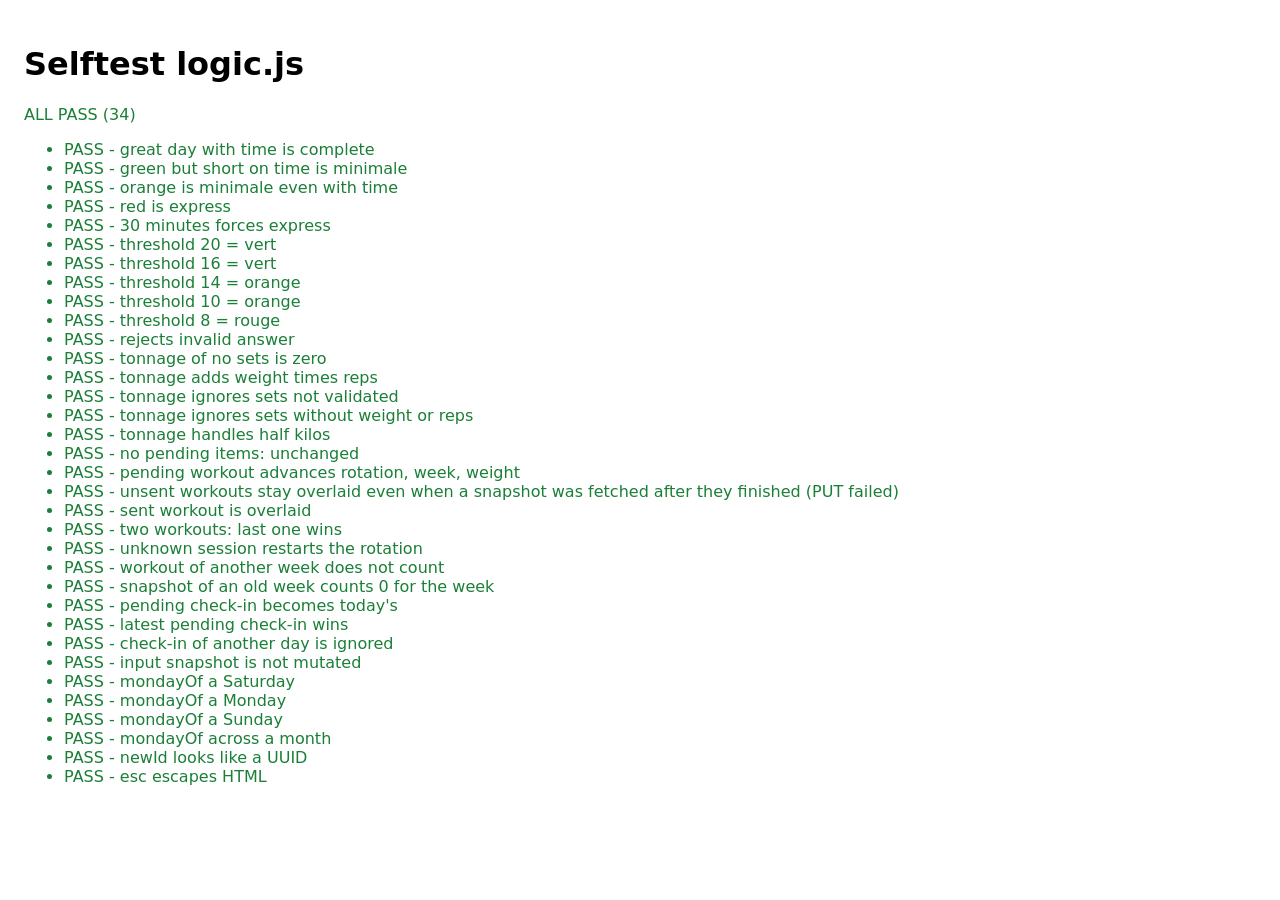
==== frontend/selftest.html @ 94582819 "Work fully offline: local-first workout and check-in with outbox sync The workout and check-in now l" ====
<!doctype html>
<html lang="fr">
<head>
  <meta charset="utf-8">
  <meta name="viewport" content="width=device-width, initial-scale=1">
  <title>Selftest logic.js</title>
  <style>
    body { font-family: system-ui, sans-serif; padding: 16px; }
    .pass { color: #1a7f37; }
    .fail { color: #cf222e; font-weight: 700; }
  </style>
</head>
<body>
  <!-- Open /app/selftest.html: runs the JS ports against the same cases as backend/tests/test_algorithms.py.
       Not in the service worker cache on purpose. -->
  <h1>Selftest logic.js</h1>
  <p id="summary"></p>
  <ul id="results"></ul>
  <script src="logic.js"></script>
  <script>
    const results = [];
    const same = (a, b) => JSON.stringify(a) === JSON.stringify(b);
    function check(name, actual, expected) {
      results.push({ name, ok: same(actual, expected), actual, expected });
    }
    function checkThrows(name, fn) {
      let threw = false;
      try { fn(); } catch { threw = true; }
      results.push({ name, ok: threw, actual: threw ? "throws" : "no error", expected: "throws" });
    }
    const r = (e, s, m, so, min) => computeReadiness(e, s, m, so, min);

    // --- computeReadiness (test_algorithms.py) ---
    check("great day with time is complete", r(5, 5, 5, 1, 60), { score: 20, level: "vert", format: "complete" });
    check("green but short on time is minimale", (({ level, format }) => ({ level, format }))(r(5, 5, 3, 1, 45)), { level: "vert", format: "minimale" });
    check("orange is minimale even with time", r(3, 3, 3, 3, 60), { score: 12, level: "orange", format: "minimale" });
    check("red is express", r(1, 1, 1, 5, 60), { score: 4, level: "rouge", format: "express" });
    check("30 minutes forces express", (({ level, format }) => ({ level, format }))(r(5, 5, 5, 1, 30)), { level: "vert", format: "express" });
    check("threshold 20 = vert", r(5, 5, 5, 1, 60).level, "vert");
    check("threshold 16 = vert", r(5, 3, 3, 1, 60).level, "vert");
    check("threshold 14 = orange", r(3, 3, 3, 1, 60).level, "orange");
    check("threshold 10 = orange", r(5, 1, 1, 3, 60).level, "orange");
    check("threshold 8 = rouge", r(1, 1, 3, 3, 60).level, "rouge");
    checkThrows("rejects invalid answer", () => r(2, 3, 3, 3, 60));

    // --- tonnage (test_algorithms.py) ---
    const S = (weight, reps, done) => ({ weight, reps, done });
    check("tonnage of no sets is zero", tonnage([]), 0);
    check("tonnage adds weight times reps", tonnage([S(80, 6, true), S(80, 5, true)]), 880);
    check("tonnage ignores sets not validated", tonnage([S(80, 6, true), S(100, 6, false)]), 480);
    check("tonnage ignores sets without weight or reps", tonnage([S(null, 12, true), S(60, null, true), S(60, 10, true)]), 600);
    check("tonnage handles half kilos", tonnage([S(22.5, 10, true)]), 225);


    // --- applyPending (outbox / sent overlay on a cached snapshot) ---
    const RAW = {
      generated_at: "2026-10-10T08:00:00", next_session_id: "HA", week_count: 1, week_goal: 4,
      last_weights: { squat: 70 }, checkin_today: null,
      sessions: [{ id: "HA" }, { id: "BA" }, { id: "HB" }, { id: "BB" }],
    };
    const wk = (session, finished, weight, date = "2026-10-10") => ({
      type: "workout", id: "w" + finished,
      body: { session_id: session, date, finished_at: finished,
              exercises: [{ slug: "squat", sets: [{ weight, reps: 5, done: true }, { weight: 999, reps: 5, done: false }] }] },
    });
    const ck = (created, energy = 5) => ({
      type: "checkin", id: "c" + created,
      body: { energy, sleep: 5, motivation: 5, soreness: 1, minutes: 60, date: "2026-10-10", created_at: created },
    });
    const ap = (outbox, sent = []) => applyPending(RAW, outbox, sent, "2026-10-10");
    const pick = (x) => ({ n: x.next_session_id, w: x.week_count, lw: x.last_weights.squat });

    check("no pending items: unchanged", pick(ap([])), { n: "HA", w: 1, lw: 70 });
    check("pending workout advances rotation, week, weight", pick(ap([wk("HA", "2026-10-10T09:00:00", 80)])), { n: "BA", w: 2, lw: 80 });
    check("unsent workouts stay overlaid even when a snapshot was fetched after they finished (PUT failed)",
      pick(ap([wk("BA", "2026-10-10T07:30:00", 85), wk("HA", "2026-10-10T07:00:00", 80)])), { n: "HB", w: 3, lw: 85 });
    check("sent workout is overlaid", pick(ap([], [wk("HA", "2026-10-10T07:00:00", 80)])), { n: "BA", w: 2, lw: 80 });
    check("two workouts: last one wins", pick(ap([wk("BA", "2026-10-10T11:00:00", 90), wk("HA", "2026-10-10T09:00:00", 80)])), { n: "HB", w: 3, lw: 90 });
    check("unknown session restarts the rotation", ap([wk("OLD", "2026-10-10T09:00:00", 80)]).next_session_id, "HA");
    check("workout of another week does not count", ap([wk("HA", "2026-10-10T09:00:00", 80, "2026-10-01")]).week_count, 1);
    check("snapshot of an old week counts 0 for the week",
      applyPending({ ...RAW, generated_at: "2026-09-01T08:00:00" }, [], [], "2026-10-10").week_count, 0);
    check("pending check-in becomes today's", ap([ck("2026-10-10T09:00:00")]).checkin_today, { score: 20, level: "vert", format: "complete" });
    check("latest pending check-in wins", ap([ck("2026-10-10T09:00:00"), ck("2026-10-10T10:00:00", 1)]).checkin_today.level, "vert");
    check("check-in of another day is ignored", applyPending(RAW, [ck("2026-10-10T09:00:00")], [], "2026-10-11").checkin_today, null);
    check("input snapshot is not mutated", (() => { ap([wk("HA", "2026-10-10T09:00:00", 80)]); return RAW.week_count; })(), 1);

    // --- dates and ids ---
    check("mondayOf a Saturday", mondayOf("2026-10-10"), "2026-10-05");
    check("mondayOf a Monday", mondayOf("2026-10-05"), "2026-10-05");
    check("mondayOf a Sunday", mondayOf("2026-10-11"), "2026-10-05");
    check("mondayOf across a month", mondayOf("2026-11-01"), "2026-10-26");
    check("newId looks like a UUID", /^[0-9a-f]{8}-[0-9a-f]{4}-4[0-9a-f]{3}-[89ab][0-9a-f]{3}-[0-9a-f]{12}$/.test(newId()), true);
    check("esc escapes HTML", esc('<b a="1">&'), "&lt;b a=&quot;1&quot;&gt;&amp;");

    const failed = results.filter((x) => !x.ok).length;
    document.getElementById("summary").textContent =
      failed === 0 ? `ALL PASS (${results.length})` : `${failed} FAIL / ${results.length}`;
    document.getElementById("summary").className = failed === 0 ? "pass" : "fail";
    document.getElementById("results").innerHTML = results.map((x) =>
      `<li class="${x.ok ? "pass" : "fail"}">${x.ok ? "PASS" : "FAIL"} - ${esc(x.name)}` +
      (x.ok ? "" : ` (got ${esc(JSON.stringify(x.actual))}, expected ${esc(JSON.stringify(x.expected))})`) + "</li>").join("");
  </script>
</body>
</html>
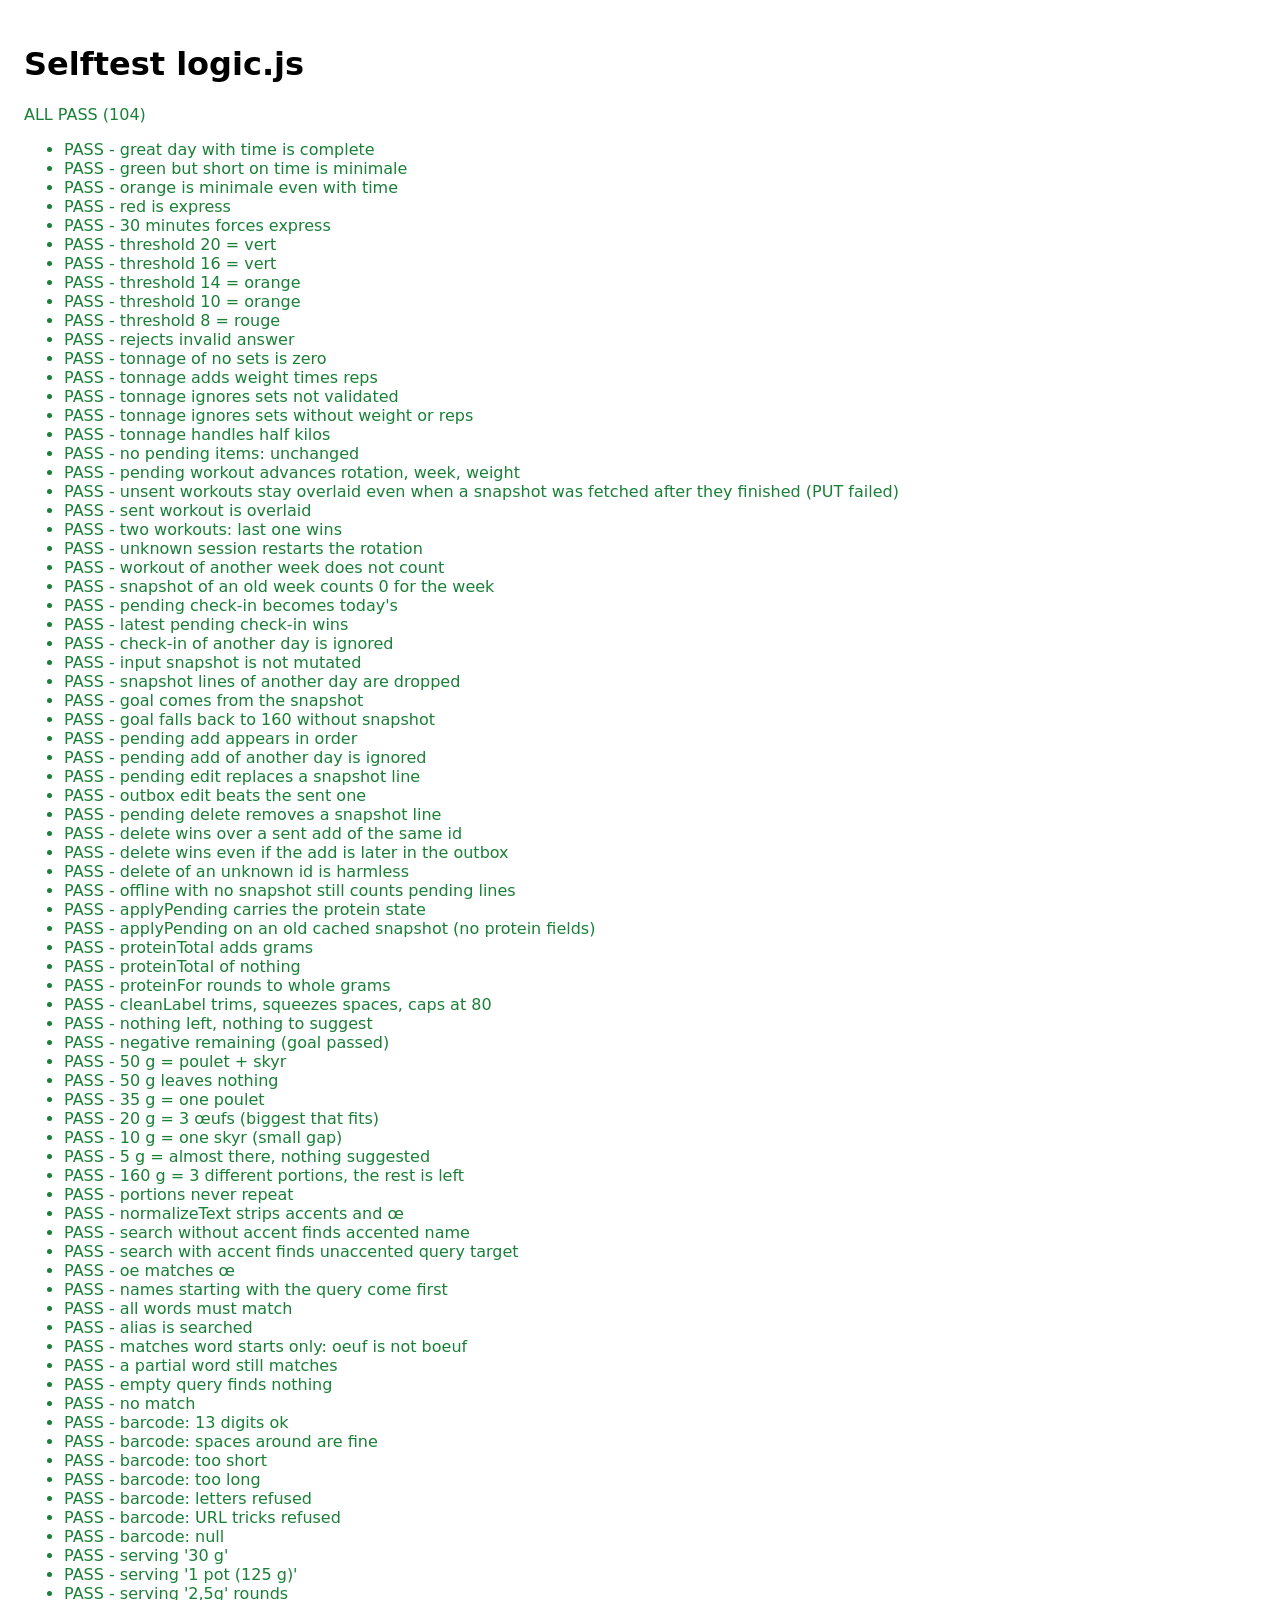
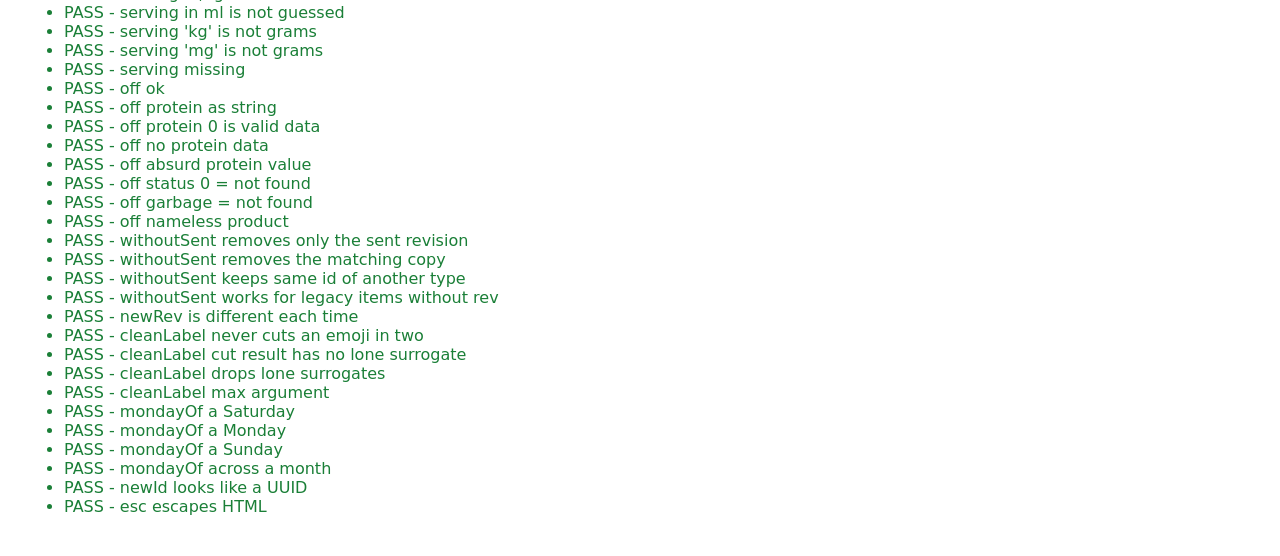
==== commit fda0ab50: "Add the Assiette screen: offline protein journal, barcode scan, guides Bottom tab bar (Aujourd'hui /" ====
--- a/frontend/selftest.html
+++ b/frontend/selftest.html
@@ -85,6 +85,105 @@
     check("check-in of another day is ignored", applyPending(RAW, [ck("2026-10-10T09:00:00")], [], "2026-10-11").checkin_today, null);
     check("input snapshot is not mutated", (() => { ap([wk("HA", "2026-10-10T09:00:00", 80)]); return RAW.week_count; })(), 1);
 
+    // --- protein journal (proteinState / applyPending overlay) ---
+    const TODAY = "2026-10-10";
+    const line = (id, grams, created, label = "x", date = TODAY) => ({ id, date, label, grams, created_at: created });
+    const put = (id, grams, created, label = "x", date = TODAY) =>
+      ({ type: "protein", id, body: { date, label, grams, created_at: created } });
+    const del = (id) => ({ type: "protein-delete", id, body: null });
+    const PRAW = { protein_goal_g: 170, protein_today: [line("a", 35, "2026-10-10T08:00:00"), line("old", 99, "2026-10-09T20:00:00", "x", "2026-10-09")] };
+    const ps = (outbox, sent = [], raw = PRAW) => proteinState(raw, outbox, sent, TODAY);
+    const ids = (st) => st.entries.map((e) => e.id);
+
+    check("snapshot lines of another day are dropped", ids(ps([])), ["a"]);
+    check("goal comes from the snapshot", ps([]).goal, 170);
+    check("goal falls back to 160 without snapshot", proteinState(null, [], [], TODAY), { entries: [], goal: 160 });
+    check("pending add appears in order", ids(ps([put("b", 25, "2026-10-10T07:00:00")])), ["b", "a"]);
+    check("pending add of another day is ignored", ids(ps([put("b", 25, "2026-10-09T07:00:00", "x", "2026-10-09")])), ["a"]);
+    check("pending edit replaces a snapshot line", ps([put("a", 20, "2026-10-10T08:00:00", "Skyr")]).entries, [line("a", 20, "2026-10-10T08:00:00", "Skyr")]);
+    check("outbox edit beats the sent one", ps([put("b", 30, "2026-10-10T09:00:00")], [put("b", 10, "2026-10-10T09:00:00")]).entries[1].grams, 30);
+    check("pending delete removes a snapshot line", ids(ps([del("a")])), []);
+    check("delete wins over a sent add of the same id", ids(ps([del("b")], [put("b", 25, "2026-10-10T09:00:00")])), ["a"]);
+    check("delete wins even if the add is later in the outbox", ids(ps([del("b"), put("b", 25, "2026-10-10T09:00:00")])), ["a"]);
+    check("delete of an unknown id is harmless", ids(ps([del("zzz")])), ["a"]);
+    check("offline with no snapshot still counts pending lines", ids(proteinState(null, [put("b", 25, "2026-10-10T07:00:00")], [], TODAY)), ["b"]);
+    check("applyPending carries the protein state",
+      (({ protein_today, protein_goal_g }) => ({ n: protein_today.length, protein_goal_g }))(applyPending({ ...RAW, ...PRAW }, [put("b", 5, "2026-10-10T10:00:00")], [], TODAY)),
+      { n: 2, protein_goal_g: 170 });
+    check("applyPending on an old cached snapshot (no protein fields)", (({ protein_today, protein_goal_g }) => ({ protein_today, protein_goal_g }))(ap([])), { protein_today: [], protein_goal_g: 160 });
+    check("proteinTotal adds grams", proteinTotal([line("a", 35, ""), line("b", 18, "")]), 53);
+    check("proteinTotal of nothing", proteinTotal([]), 0);
+    check("proteinFor rounds to whole grams", [proteinFor(31, 120), proteinFor(11, 140), proteinFor(0, 100)], [37, 15, 0]);
+    check("cleanLabel trims, squeezes spaces, caps at 80", [cleanLabel("  a   b \n c "), cleanLabel("x".repeat(100)).length, cleanLabel(null)], ["a b c", 80, ""]);
+
+    // --- suggestPortions ---
+    const names = (r) => r.items.map((p) => p.label);
+    check("nothing left, nothing to suggest", suggestPortions(0), { items: [], left: 0 });
+    check("negative remaining (goal passed)", suggestPortions(-20), { items: [], left: 0 });
+    check("50 g = poulet + skyr", names(suggestPortions(50)), ["1 blanc de poulet", "1 skyr"]);
+    check("50 g leaves nothing", suggestPortions(50).left, 0);
+    check("35 g = one poulet", names(suggestPortions(35)), ["1 blanc de poulet"]);
+    check("20 g = 3 œufs (biggest that fits)", names(suggestPortions(20)), ["3 œufs"]);
+    check("10 g = one skyr (small gap)", names(suggestPortions(10)), ["1 skyr"]);
+    check("5 g = almost there, nothing suggested", suggestPortions(5), { items: [], left: 5 });
+    check("160 g = 3 different portions, the rest is left", [names(suggestPortions(160)).length, suggestPortions(160).left], [3, 74]);
+    check("portions never repeat", new Set(names(suggestPortions(200))).size, 3);
+
+    // --- accent-insensitive search ---
+    const FOODS = [{ name: "Œufs durs" }, { name: "Crème dessert" }, { name: "Blanc de poulet", alias: "volaille" }, { name: "Poulet rôti" }, { name: "Lentilles" }];
+    const found = (q) => searchFoods(q, FOODS).map((f) => f.name);
+    check("normalizeText strips accents and œ", normalizeText("  Œufs Crème BRÛLÉE "), "oeufs creme brulee");
+    check("search without accent finds accented name", found("creme"), ["Crème dessert"]);
+    check("search with accent finds unaccented query target", found("rôti"), ["Poulet rôti"]);
+    check("oe matches œ", found("oeuf"), ["Œufs durs"]);
+    check("names starting with the query come first", found("poulet"), ["Poulet rôti", "Blanc de poulet"]);
+    check("all words must match", found("poulet roti"), ["Poulet rôti"]);
+    check("alias is searched", found("volaille"), ["Blanc de poulet"]);
+    check("matches word starts only: oeuf is not boeuf", searchFoods("oeuf", [{ name: "Bœuf cuit" }, { name: "Œuf dur" }]).map((f) => f.name), ["Œuf dur"]);
+    check("a partial word still matches", found("lent"), ["Lentilles"]);
+    check("empty query finds nothing", found("  "), []);
+    check("no match", found("zzz"), []);
+
+    // --- Open Food Facts helpers ---
+    check("barcode: 13 digits ok", validBarcode("3017620422003"), true);
+    check("barcode: spaces around are fine", validBarcode(" 3017 6204 22003 "), true);
+    check("barcode: too short", validBarcode("1234567"), false);
+    check("barcode: too long", validBarcode("123456789012345"), false);
+    check("barcode: letters refused", validBarcode("30176204220a3"), false);
+    check("barcode: URL tricks refused", validBarcode("12345678/../x"), false);
+    check("barcode: null", validBarcode(null), false);
+    check("serving '30 g'", parseServingGrams("30 g"), 30);
+    check("serving '1 pot (125 g)'", parseServingGrams("1 pot (125 g)"), 125);
+    check("serving '2,5g' rounds", parseServingGrams("2,5g"), 3);
+    check("serving in ml is not guessed", parseServingGrams("250 ml"), null);
+    check("serving 'kg' is not grams", parseServingGrams("1 kg"), null);
+    check("serving 'mg' is not grams", parseServingGrams("30 mg"), null);
+    check("serving missing", parseServingGrams(undefined), null);
+    check("off ok", interpretOffProduct({ status: 1, product: { product_name: "Skyr nature", brands: "Danone, Autre", proteins_100g: 11, serving_size: "140 g" } }),
+      { kind: "ok", name: "Skyr nature", brand: "Danone", per100: 11, servingGrams: 140 });
+    check("off protein as string", interpretOffProduct({ status: 1, product: { product_name: "A", proteins_100g: "7.5" } }).per100, 7.5);
+    check("off protein 0 is valid data", interpretOffProduct({ status: 1, product: { product_name: "A", proteins_100g: 0 } }).kind, "ok");
+    check("off no protein data", interpretOffProduct({ status: 1, product: { product_name: "Soda", brands: "X" } }), { kind: "noprotein", name: "Soda", brand: "X" });
+    check("off absurd protein value", interpretOffProduct({ status: 1, product: { product_name: "A", proteins_100g: 400 } }).kind, "noprotein");
+    check("off status 0 = not found", interpretOffProduct({ status: 0, status_verbose: "product not found" }), { kind: "notfound" });
+    check("off garbage = not found", [interpretOffProduct(null), interpretOffProduct({}), interpretOffProduct("x")].map((r) => r.kind), ["notfound", "notfound", "notfound"]);
+    check("off nameless product", interpretOffProduct({ status: 1, product: { proteins_100g: 5 } }).name, "Produit sans nom");
+
+    // --- outbox revisions: a newer edit queued while an older copy is in flight survives ---
+    const rv = (type, id, rev) => ({ type, id, rev, body: {} });
+    check("withoutSent removes only the sent revision", withoutSent([rv("protein", "a", "r2"), rv("workout", "w", "r1")], rv("protein", "a", "r1")).map((i) => i.rev), ["r2", "r1"]);
+    check("withoutSent removes the matching copy", withoutSent([rv("protein", "a", "r1"), rv("protein", "b", "r1")], rv("protein", "a", "r1")).map((i) => i.id), ["b"]);
+    check("withoutSent keeps same id of another type", withoutSent([rv("protein-delete", "a", "r1")], rv("protein", "a", "r1")).length, 1);
+    check("withoutSent works for legacy items without rev", withoutSent([{ type: "checkin", id: "c", body: {} }], { type: "checkin", id: "c", body: {} }), []);
+    check("newRev is different each time", newRev() !== newRev(), true);
+
+    // --- labels: code points, no lone surrogates ---
+    const EMOJI = "🍗";  // a chicken leg: 2 UTF-16 units, 1 character
+    check("cleanLabel never cuts an emoji in two", Array.from(cleanLabel(EMOJI.repeat(100))).length, 80);
+    check("cleanLabel cut result has no lone surrogate", /[\uD800-\uDBFF](?![\uDC00-\uDFFF])|(?<![\uD800-\uDBFF])[\uDC00-\uDFFF]/.test(cleanLabel("a" + EMOJI.repeat(100), 10)), false);
+    check("cleanLabel drops lone surrogates", [cleanLabel("a\uD800b"), cleanLabel("a\uDC00b"), cleanLabel("x" + EMOJI)], ["ab", "ab", "x" + EMOJI]);
+    check("cleanLabel max argument", cleanLabel("abcdef", 3), "abc");
+
     // --- dates and ids ---
     check("mondayOf a Saturday", mondayOf("2026-10-10"), "2026-10-05");
     check("mondayOf a Monday", mondayOf("2026-10-05"), "2026-10-05");
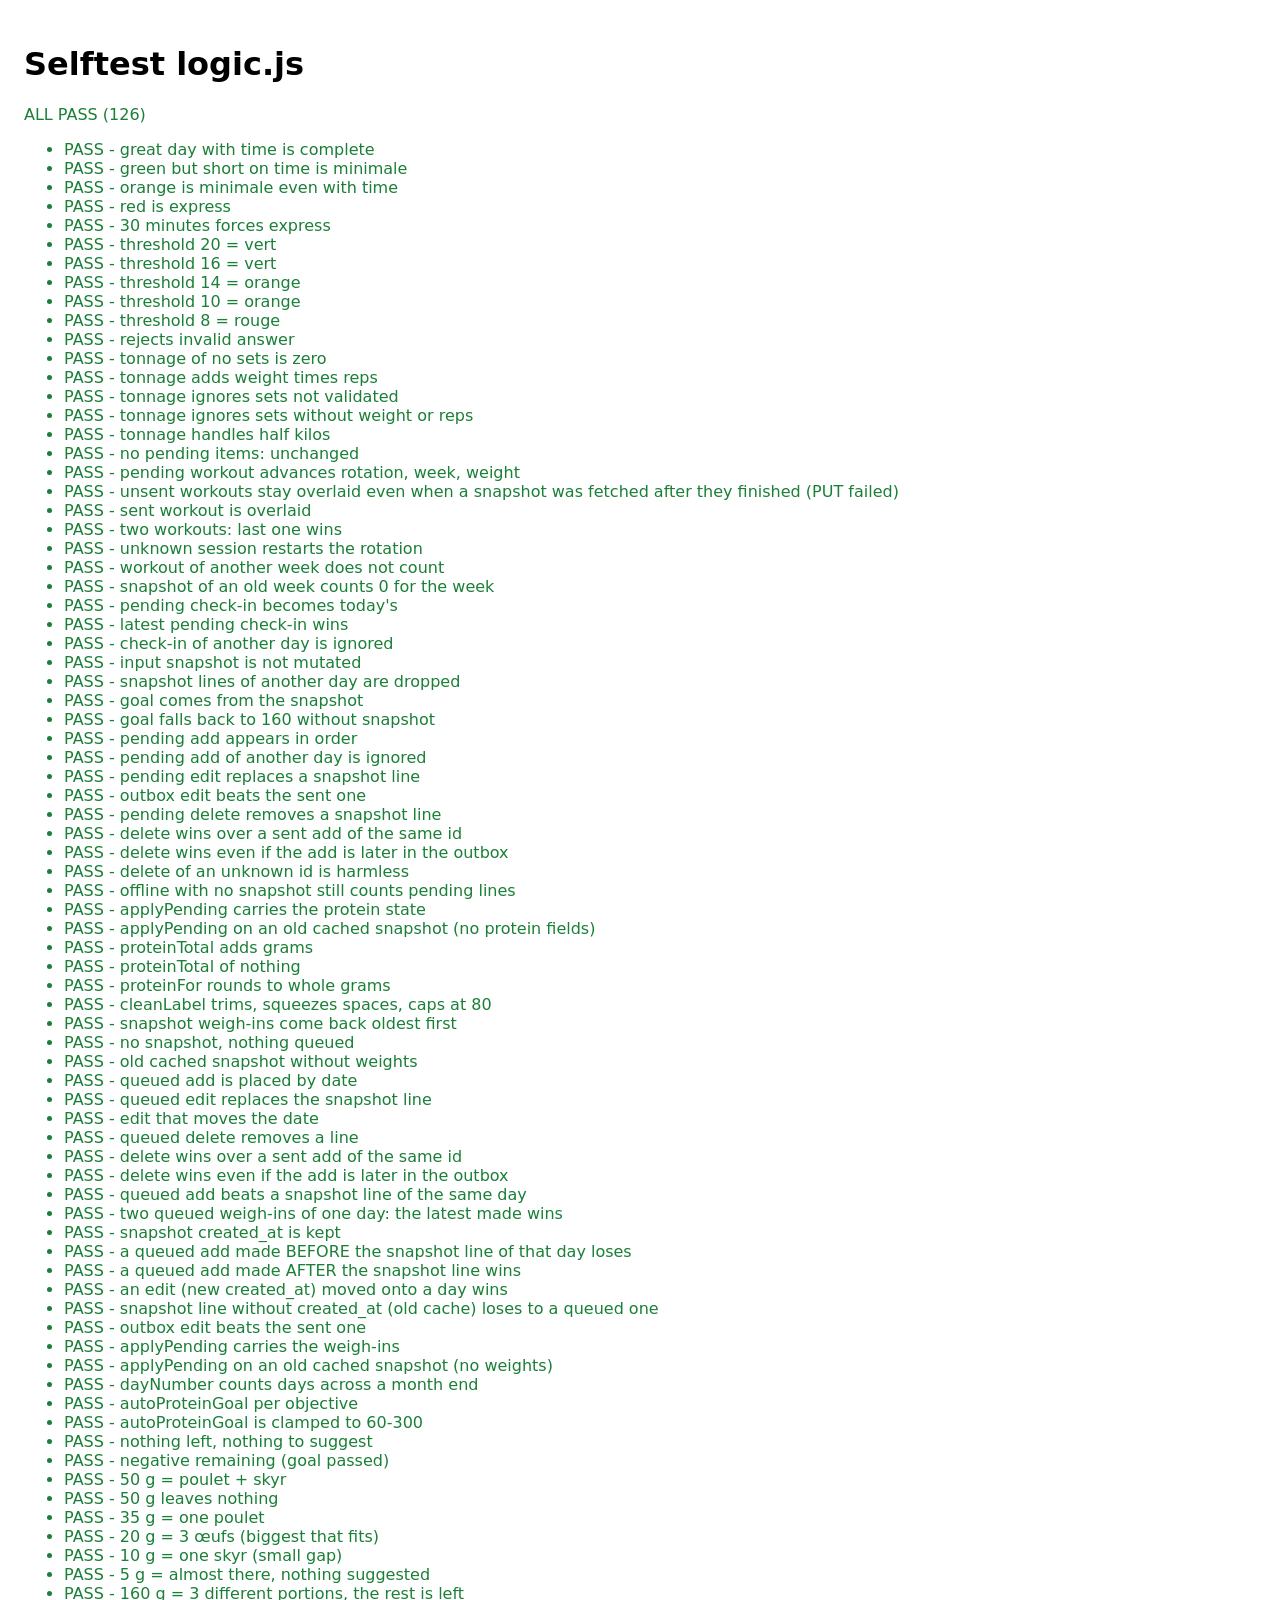
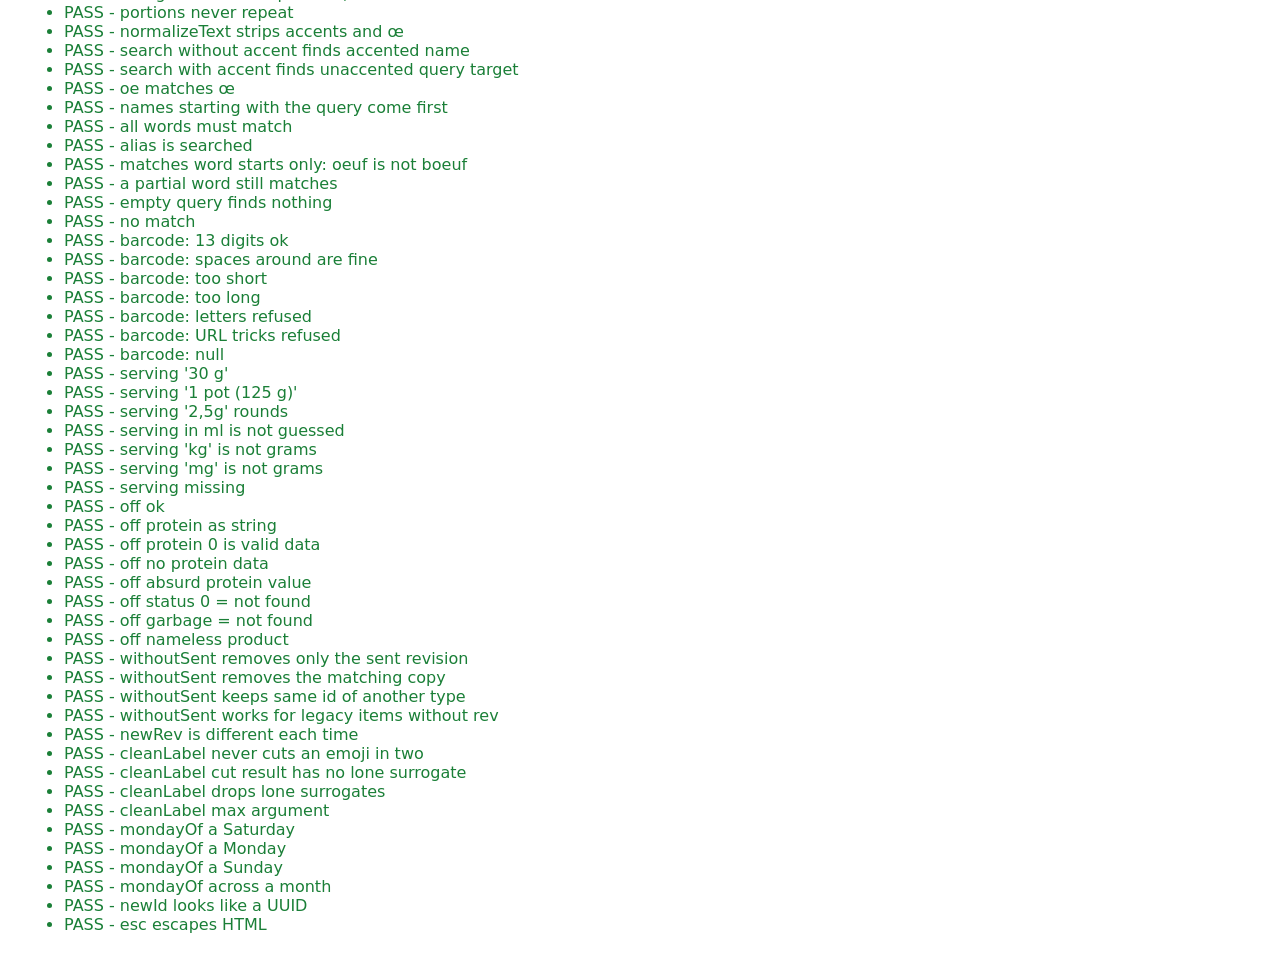
==== commit 67a3d32f: "Add the Progrès and Réglages screens and the program editor Progrès draws weight, sessions, cardio, " ====
--- a/frontend/selftest.html
+++ b/frontend/selftest.html
@@ -116,6 +116,37 @@
     check("proteinFor rounds to whole grams", [proteinFor(31, 120), proteinFor(11, 140), proteinFor(0, 100)], [37, 15, 0]);
     check("cleanLabel trims, squeezes spaces, caps at 80", [cleanLabel("  a   b \n c "), cleanLabel("x".repeat(100)).length, cleanLabel(null)], ["a b c", 80, ""]);
 
+    // --- weigh-ins (weightsState / applyPending overlay) ---
+    const WRAW = { weights: [{ id: "a", date: "2026-10-01", kg: 88, created_at: "2026-10-01T08:00:00" }, { id: "b", date: "2026-10-05", kg: 87, created_at: "2026-10-05T08:00:00" }] };
+    const wput = (id, date, kg, created) => ({ type: "weight", id, body: { date, kg, created_at: created } });
+    const wdel = (id) => ({ type: "weight-delete", id, body: null });
+    const ws = (outbox, sent = [], raw = WRAW) => weightsState(raw, outbox, sent);
+    const wkg = (list) => list.map((w) => `${w.date}:${w.kg}`);
+
+    check("snapshot weigh-ins come back oldest first", wkg(ws([])), ["2026-10-01:88", "2026-10-05:87"]);
+    check("no snapshot, nothing queued", ws([], [], null), []);
+    check("old cached snapshot without weights", ws([], [], {}), []);
+    check("queued add is placed by date", wkg(ws([wput("c", "2026-10-03", 87.5, "2026-10-03T08:00:00")])), ["2026-10-01:88", "2026-10-03:87.5", "2026-10-05:87"]);
+    check("queued edit replaces the snapshot line", wkg(ws([wput("b", "2026-10-05", 86.4, "2026-10-06T09:00:00")])), ["2026-10-01:88", "2026-10-05:86.4"]);
+    check("edit that moves the date", wkg(ws([wput("b", "2026-10-07", 87, "2026-10-07T09:00:00")])), ["2026-10-01:88", "2026-10-07:87"]);
+    check("queued delete removes a line", wkg(ws([wdel("a")])), ["2026-10-05:87"]);
+    check("delete wins over a sent add of the same id", wkg(ws([wdel("c")], [wput("c", "2026-10-03", 87.5, "2026-10-03T08:00:00")])), ["2026-10-01:88", "2026-10-05:87"]);
+    check("delete wins even if the add is later in the outbox", wkg(ws([wdel("c"), wput("c", "2026-10-03", 87.5, "2026-10-03T08:00:00")])), ["2026-10-01:88", "2026-10-05:87"]);
+    check("queued add beats a snapshot line of the same day", wkg(ws([wput("c", "2026-10-05", 86.8, "2026-10-05T20:00:00")])), ["2026-10-01:88", "2026-10-05:86.8"]);
+    check("two queued weigh-ins of one day: the latest made wins",
+      wkg(ws([wput("c", "2026-10-08", 86, "2026-10-08T08:00:00"), wput("d", "2026-10-08", 85.5, "2026-10-08T21:00:00")])).slice(-1), ["2026-10-08:85.5"]);
+    check("snapshot created_at is kept", ws([])[1].created_at, "2026-10-05T08:00:00");
+    check("a queued add made BEFORE the snapshot line of that day loses", wkg(ws([wput("c", "2026-10-05", 90, "2026-10-05T07:00:00")])), ["2026-10-01:88", "2026-10-05:87"]);
+    check("a queued add made AFTER the snapshot line wins", wkg(ws([wput("c", "2026-10-05", 90, "2026-10-05T09:00:00")])), ["2026-10-01:88", "2026-10-05:90"]);
+    check("an edit (new created_at) moved onto a day wins", wkg(ws([wput("a", "2026-10-05", 88, "2026-10-10T12:00:00")])), ["2026-10-05:88"]);
+    check("snapshot line without created_at (old cache) loses to a queued one", wkg(ws([wput("c", "2026-10-05", 90, "2026-10-05T07:00:00")], [], { weights: [{ id: "b", date: "2026-10-05", kg: 87 }] })), ["2026-10-05:90"]);
+    check("outbox edit beats the sent one", ws([wput("c", "2026-10-03", 90, "2026-10-03T09:00:00")], [wput("c", "2026-10-03", 80, "2026-10-03T08:00:00")]).find((w) => w.id === "c").kg, 90);
+    check("applyPending carries the weigh-ins", wkg(applyPending({ ...RAW, ...WRAW }, [wput("c", "2026-10-09", 86, "2026-10-09T08:00:00")], [], "2026-10-10").weights).length, 3);
+    check("applyPending on an old cached snapshot (no weights)", ap([]).weights, []);
+    check("dayNumber counts days across a month end", dayNumber("2026-11-02") - dayNumber("2026-10-30"), 3);
+    check("autoProteinGoal per objective", [autoProteinGoal(86, "recompo"), autoProteinGoal(86, "muscle"), autoProteinGoal(86, "forme"), autoProteinGoal(86, "perte")], [172, 155, 138, 172]);
+    check("autoProteinGoal is clamped to 60-300", [autoProteinGoal(20, "forme"), autoProteinGoal(240, "recompo")], [60, 300]);
+
     // --- suggestPortions ---
     const names = (r) => r.items.map((p) => p.label);
     check("nothing left, nothing to suggest", suggestPortions(0), { items: [], left: 0 });
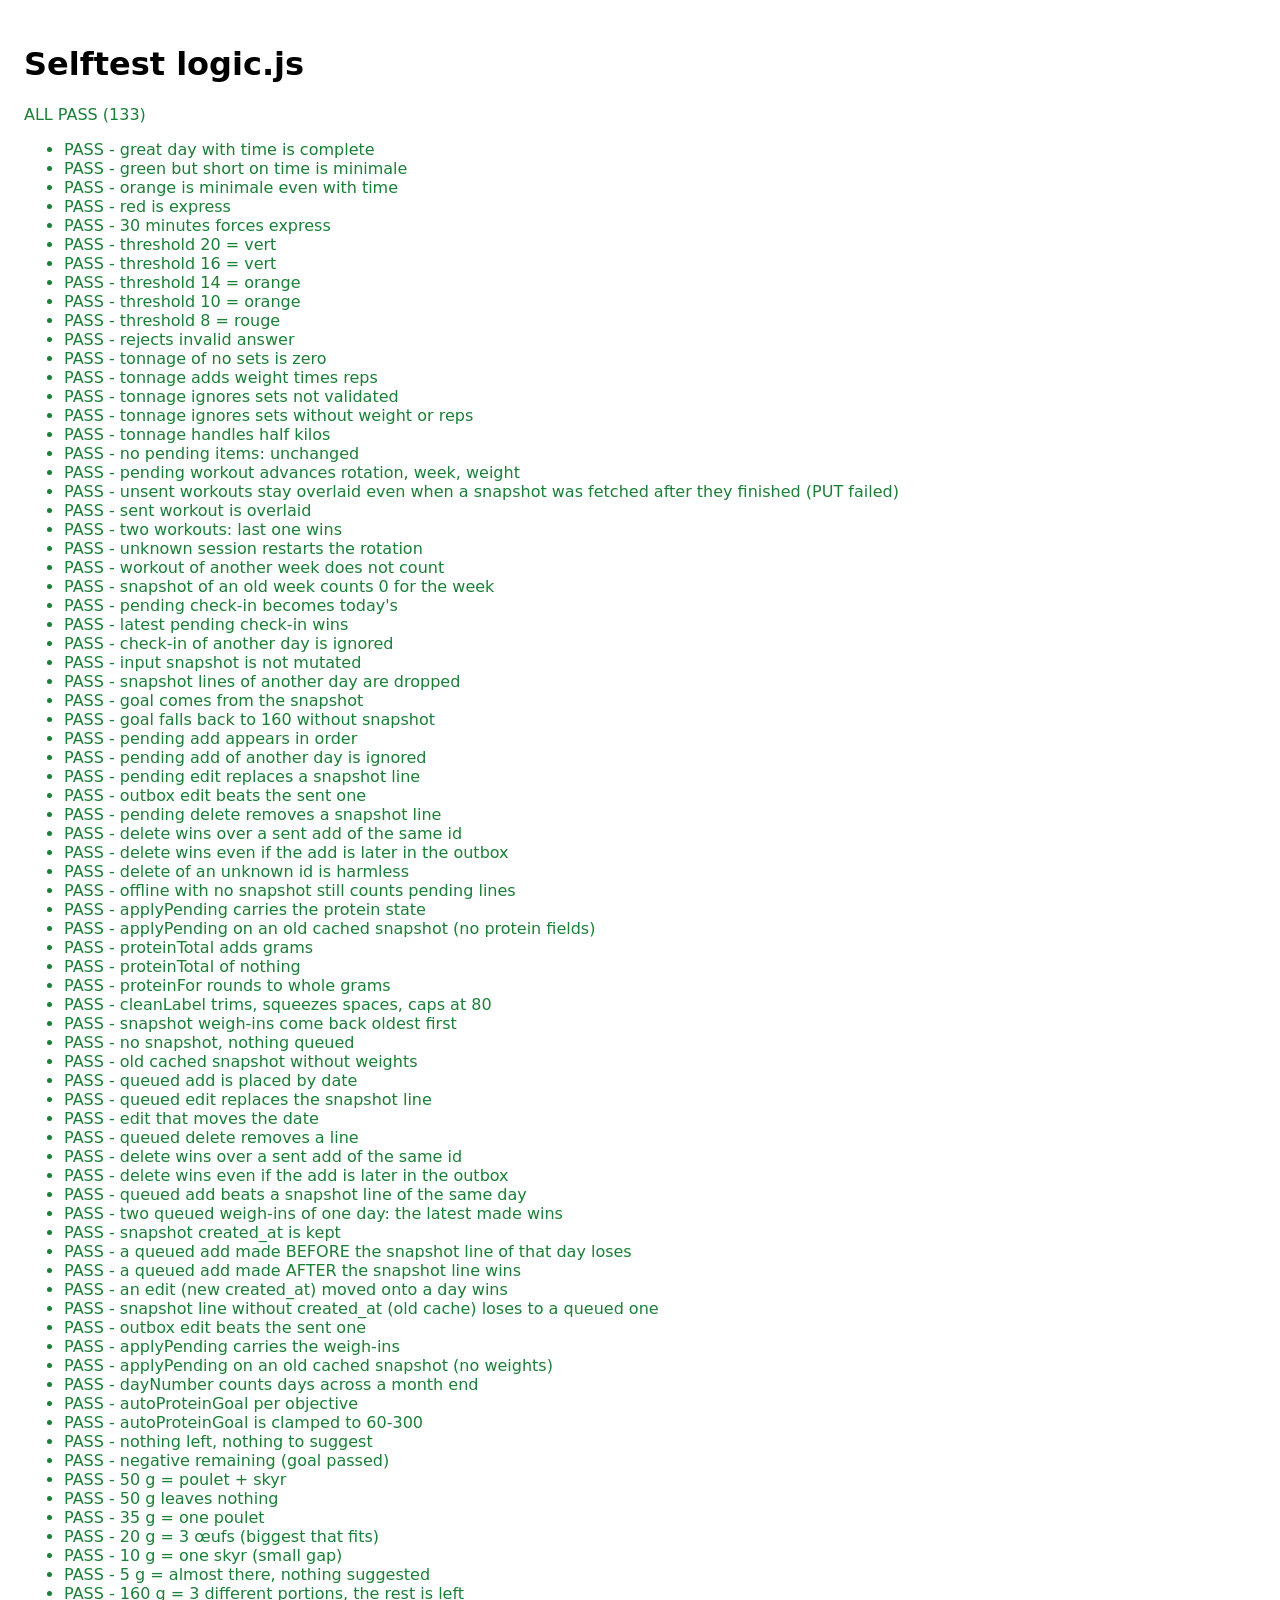
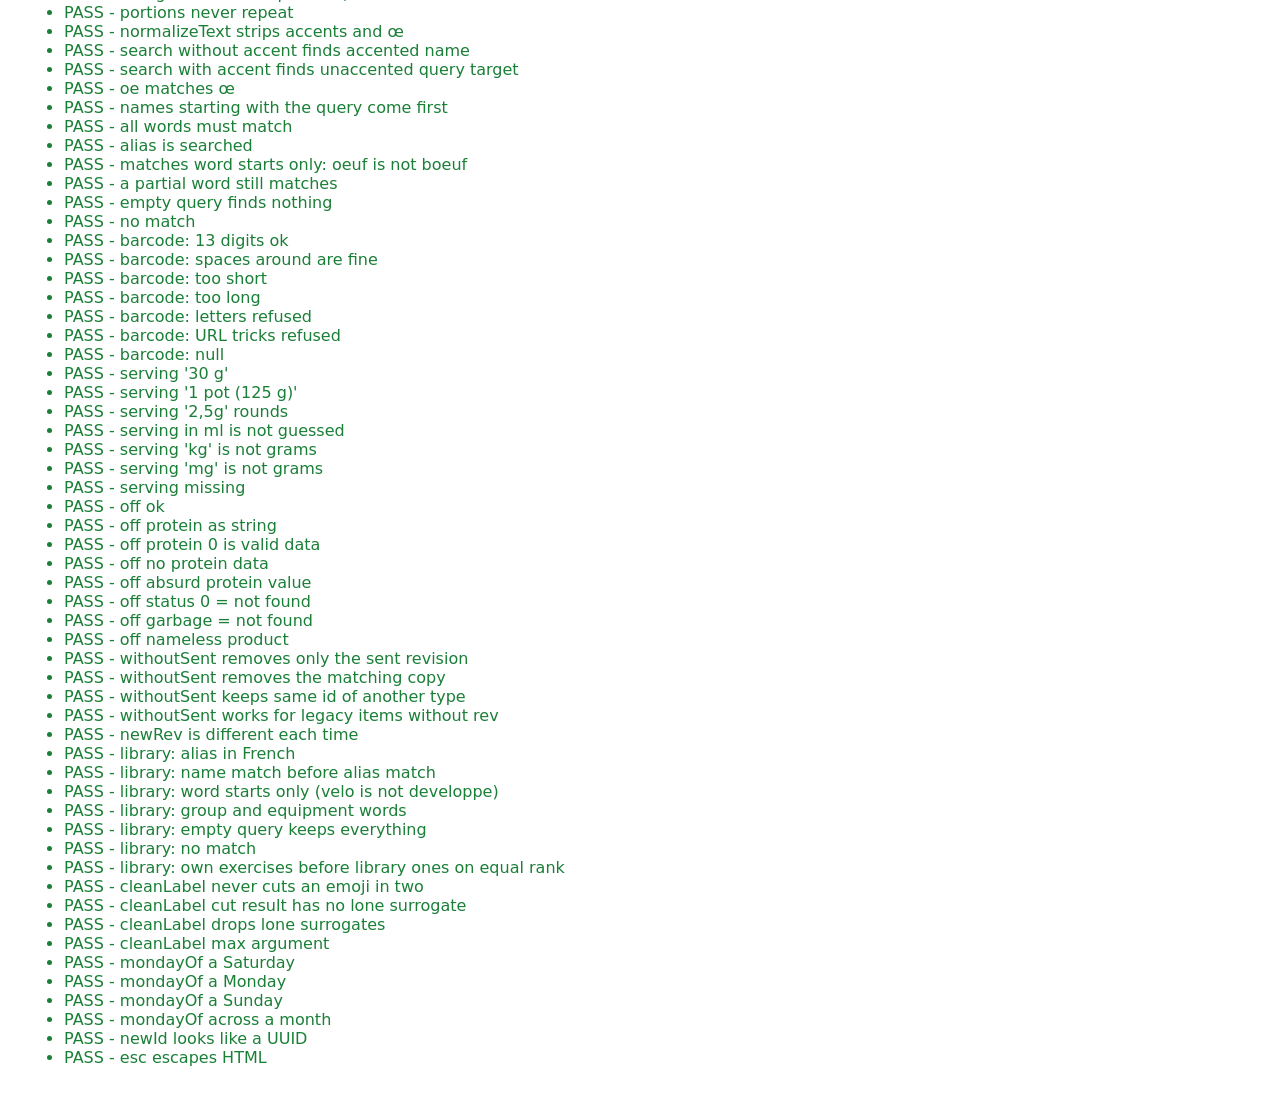
==== commit 2f1d34e7: "Add the 1,324-exercise library with animations and French steps Imports exercises-dataset from a git" ====
--- a/frontend/selftest.html
+++ b/frontend/selftest.html
@@ -208,6 +208,23 @@
     check("withoutSent works for legacy items without rev", withoutSent([{ type: "checkin", id: "c", body: {} }], { type: "checkin", id: "c", body: {} }), []);
     check("newRev is different each time", newRev() !== newRev(), true);
 
+    // --- exercise library search (searchLibrary) ---
+    const LIB = [
+      { name: "Presse à cuisses", aliases: ["leg press"], muscle_group: "Jambes", equipment: "Machine", is_library: false },
+      { name: "Lever seated fly", aliases: ["pec deck", "butterfly"], muscle_group: "Pectoraux", equipment: "Machine", is_library: true },
+      { name: "Butterfly yoga pose", aliases: [], muscle_group: "Jambes", equipment: "Poids du corps", is_library: true },
+      { name: "Dumbbell bench press", aliases: ["developpe couche"], muscle_group: "Pectoraux", equipment: "Poids libre", is_library: true },
+      { name: "Stationary bike", aliases: ["velo"], muscle_group: "Cardio", equipment: "Machine", is_library: true },
+    ];
+    const lib = (q) => searchLibrary(q, LIB.map((e) => ({ ...e }))).map((e) => e.name);
+    check("library: alias in French", lib("PRESSE à"), ["Presse à cuisses"]);
+    check("library: name match before alias match", lib("butterfly"), ["Butterfly yoga pose", "Lever seated fly"]);
+    check("library: word starts only (velo is not developpe)", lib("velo"), ["Stationary bike"]);
+    check("library: group and equipment words", lib("pectoraux machine"), ["Lever seated fly"]);
+    check("library: empty query keeps everything", lib("  ").length, 5);
+    check("library: no match", lib("zzz"), []);
+    check("library: own exercises before library ones on equal rank", lib("machine"), ["Presse à cuisses", "Lever seated fly", "Stationary bike"]);
+
     // --- labels: code points, no lone surrogates ---
     const EMOJI = "🍗";  // a chicken leg: 2 UTF-16 units, 1 character
     check("cleanLabel never cuts an emoji in two", Array.from(cleanLabel(EMOJI.repeat(100))).length, 80);
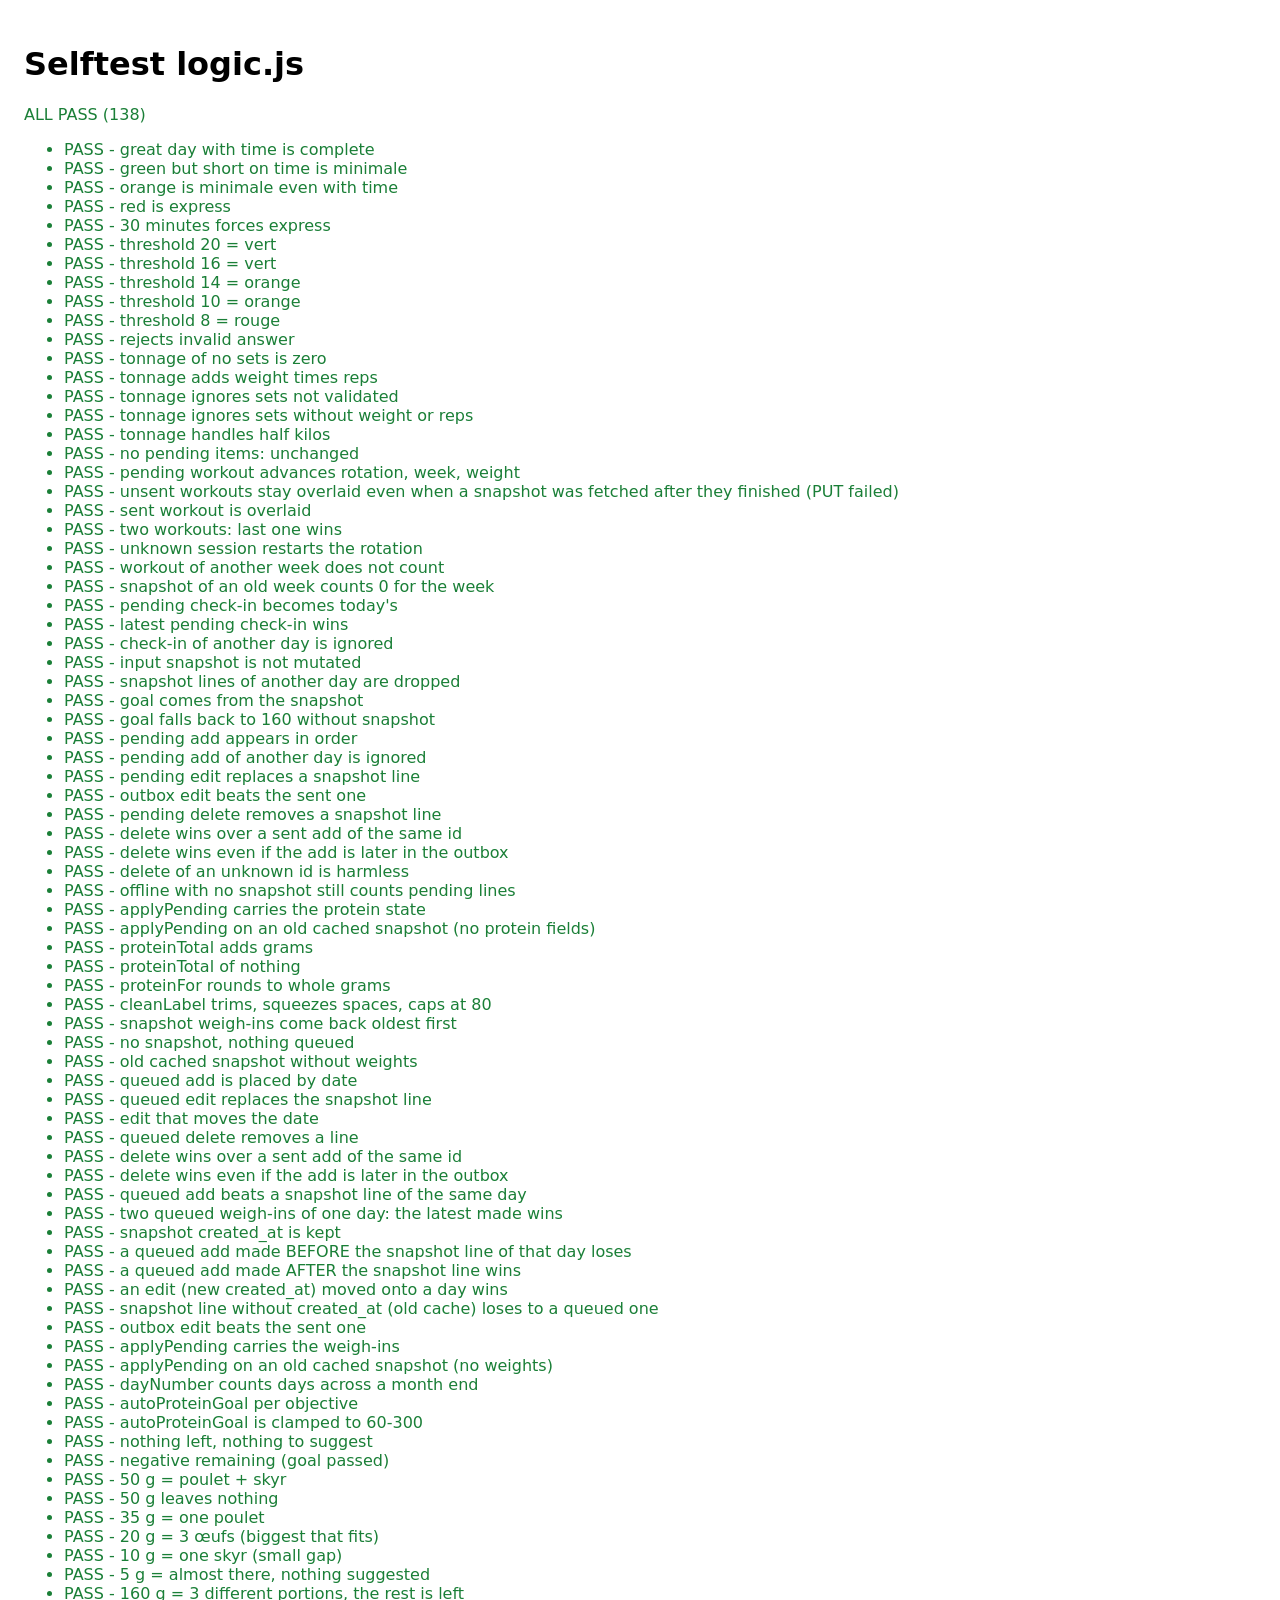
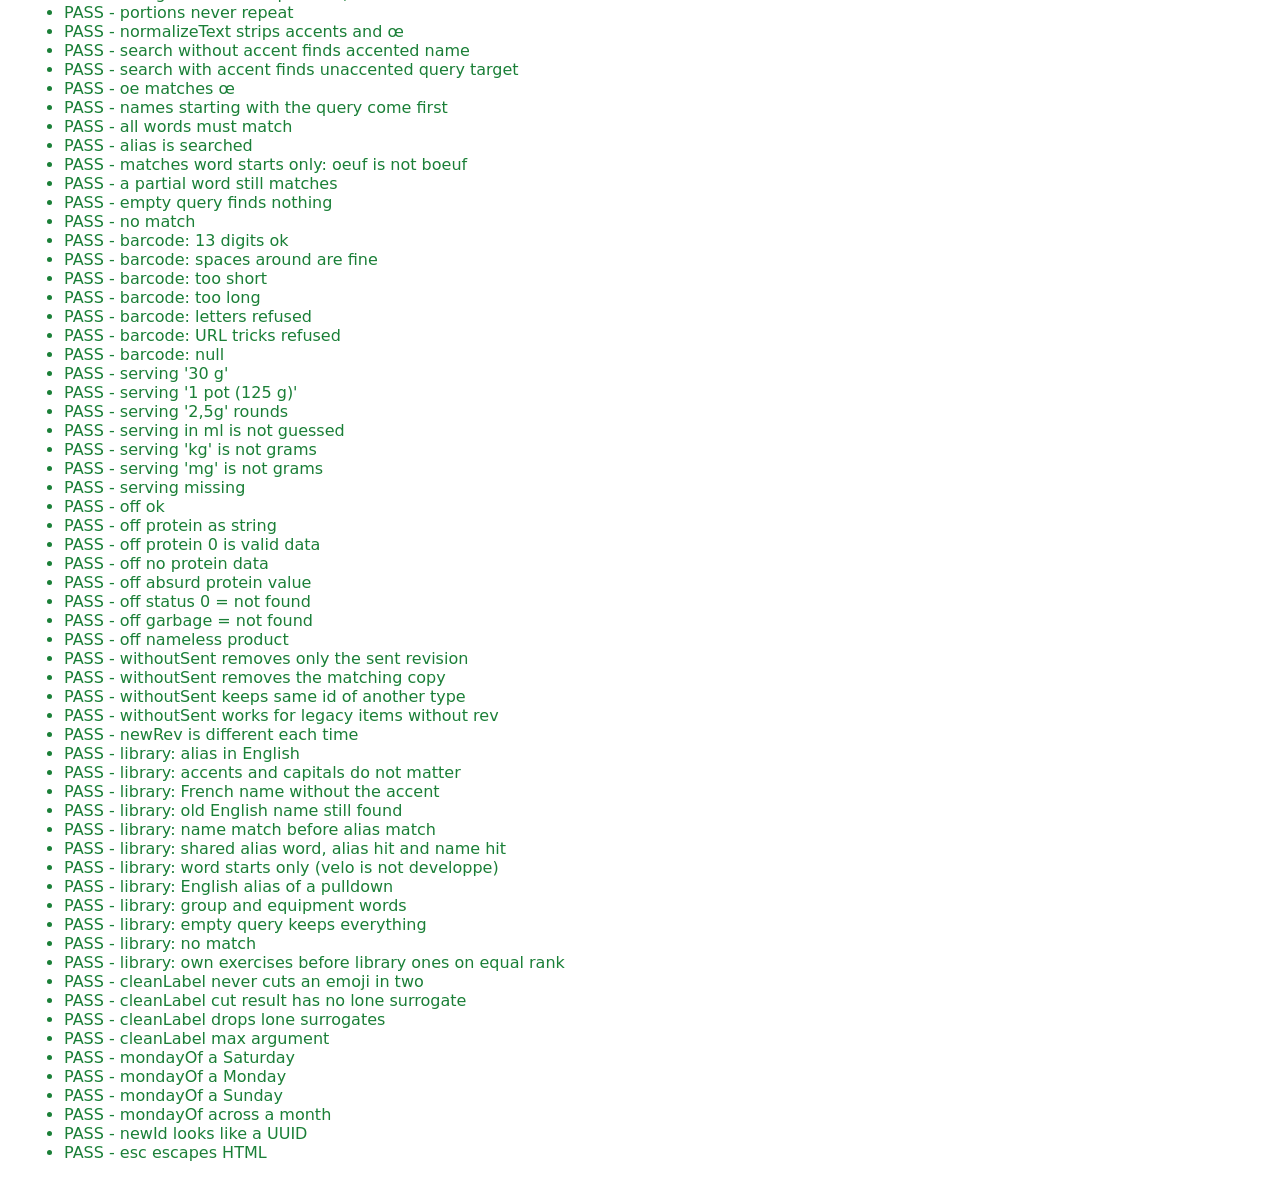
==== commit b4ba85d7: "Translate the exercise library to French and harden the prototype import French names for the 1,302 " ====
--- a/frontend/selftest.html
+++ b/frontend/selftest.html
@@ -211,19 +211,25 @@
     // --- exercise library search (searchLibrary) ---
     const LIB = [
       { name: "Presse à cuisses", aliases: ["leg press"], muscle_group: "Jambes", equipment: "Machine", is_library: false },
-      { name: "Lever seated fly", aliases: ["pec deck", "butterfly"], muscle_group: "Pectoraux", equipment: "Machine", is_library: true },
-      { name: "Butterfly yoga pose", aliases: [], muscle_group: "Jambes", equipment: "Poids du corps", is_library: true },
-      { name: "Dumbbell bench press", aliases: ["developpe couche"], muscle_group: "Pectoraux", equipment: "Poids libre", is_library: true },
-      { name: "Stationary bike", aliases: ["velo"], muscle_group: "Cardio", equipment: "Machine", is_library: true },
+      { name: "Pec deck (butterfly)", aliases: ["lever seated fly", "pec deck", "butterfly"], muscle_group: "Pectoraux", equipment: "Machine", is_library: true },
+      { name: "Posture du papillon (yoga)", aliases: ["butterfly yoga pose"], muscle_group: "Jambes", equipment: "Poids du corps", is_library: true },
+      { name: "Développé couché aux haltères", aliases: ["dumbbell bench press", "developpe couche"], muscle_group: "Pectoraux", equipment: "Poids libre", is_library: true },
+      { name: "Vélo stationnaire", aliases: ["stationary bike", "velo"], muscle_group: "Cardio", equipment: "Machine", is_library: true },
+      { name: "Tirage vertical à la poulie", aliases: ["cable pulldown", "lat pulldown"], muscle_group: "Dos", equipment: "Poulie", is_library: true },
     ];
     const lib = (q) => searchLibrary(q, LIB.map((e) => ({ ...e }))).map((e) => e.name);
-    check("library: alias in French", lib("PRESSE à"), ["Presse à cuisses"]);
-    check("library: name match before alias match", lib("butterfly"), ["Butterfly yoga pose", "Lever seated fly"]);
-    check("library: word starts only (velo is not developpe)", lib("velo"), ["Stationary bike"]);
-    check("library: group and equipment words", lib("pectoraux machine"), ["Lever seated fly"]);
-    check("library: empty query keeps everything", lib("  ").length, 5);
+    check("library: alias in English", lib("LEG press"), ["Presse à cuisses"]);
+    check("library: accents and capitals do not matter", lib("PRESSE à"), ["Presse à cuisses"]);
+    check("library: French name without the accent", lib("developpe"), ["Développé couché aux haltères"]);
+    check("library: old English name still found", lib("lever seated fly"), ["Pec deck (butterfly)"]);
+    check("library: name match before alias match", lib("papillon"), ["Posture du papillon (yoga)"]);
+    check("library: shared alias word, alias hit and name hit", lib("butterfly"), ["Pec deck (butterfly)", "Posture du papillon (yoga)"]);
+    check("library: word starts only (velo is not developpe)", lib("velo"), ["Vélo stationnaire"]);
+    check("library: English alias of a pulldown", lib("lat pulldown"), ["Tirage vertical à la poulie"]);
+    check("library: group and equipment words", lib("pectoraux machine"), ["Pec deck (butterfly)"]);
+    check("library: empty query keeps everything", lib("  ").length, 6);
     check("library: no match", lib("zzz"), []);
-    check("library: own exercises before library ones on equal rank", lib("machine"), ["Presse à cuisses", "Lever seated fly", "Stationary bike"]);
+    check("library: own exercises before library ones on equal rank", lib("machine"), ["Presse à cuisses", "Pec deck (butterfly)", "Vélo stationnaire"]);
 
     // --- labels: code points, no lone surrogates ---
     const EMOJI = "🍗";  // a chicken leg: 2 UTF-16 units, 1 character
